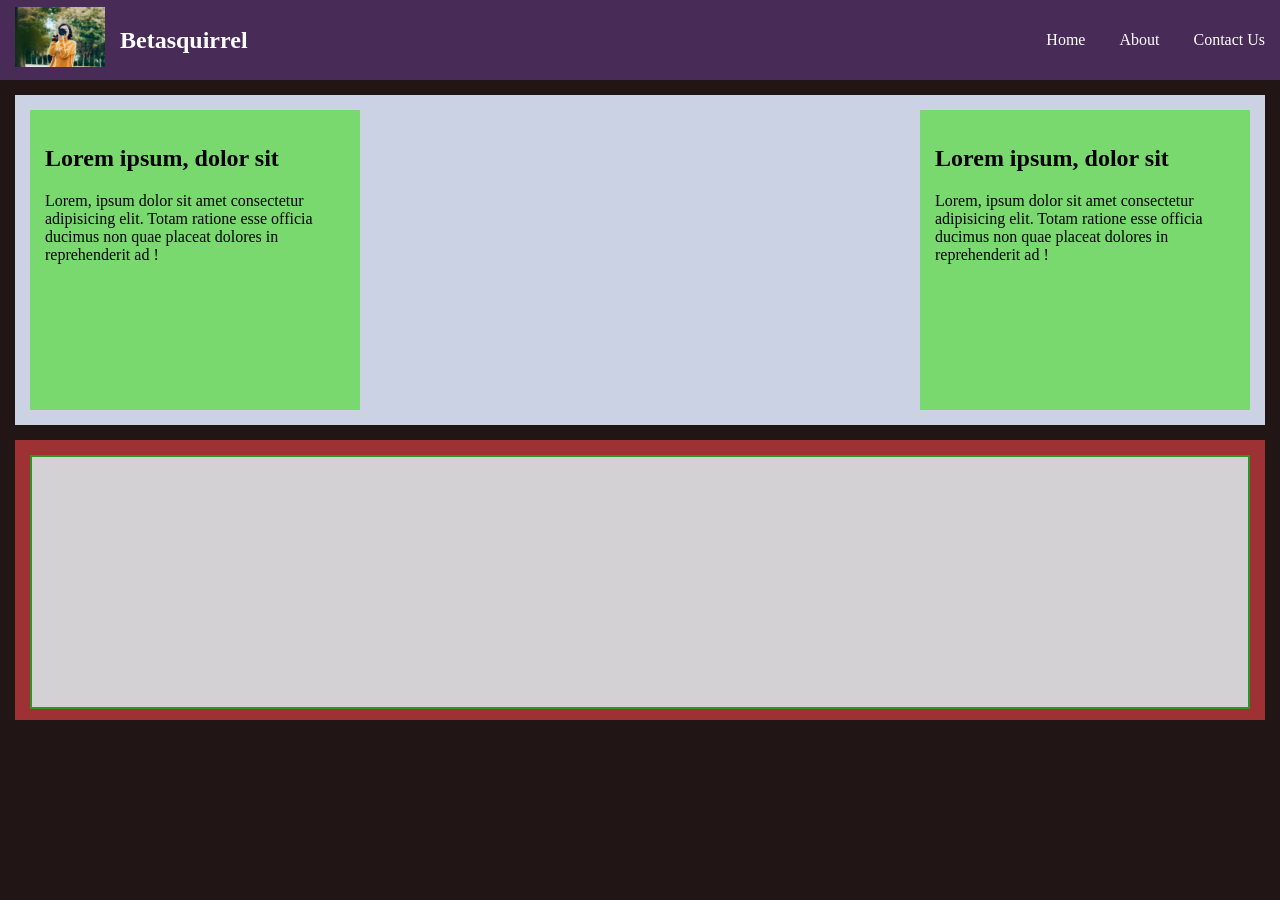
==== Task-3.html @ 94b01695 "task-2 complete" ====
<!DOCTYPE html>
<html lang="en">
<head>
    <meta charset="UTF-8">
    <meta name="viewport" content="width=device-width, initial-scale=1.0">
    <title>Task-3</title>
    <LINK rel="stylesheet" href="CSS/Task-3.CSS" />
</head>
<body>
    <div id="navbar">
        <div id="logo-container">
            <img src="images/free-images.jpg" alt="" />
            <h2>Betasquirrel</h2>
        </div>
        <div id="menu-container">
            <nav>
                <a href="#">Home</a>
                <a href="#">About</a>
                <a href="#">Contact Us</a>
            </nav>
        </div>

    </div>
    <div id="main-container">
        <div class="box one">
            <h2>Lorem ipsum, dolor sit </h2>
            <p>Lorem, ipsum dolor sit amet consectetur adipisicing elit. Totam ratione esse officia ducimus non quae placeat dolores in reprehenderit ad !</p>
        </div>
        <div class="box two"><h2>Lorem ipsum, dolor sit </h2>
            <p>Lorem, ipsum dolor sit amet consectetur adipisicing elit. Totam ratione esse officia ducimus non quae placeat dolores in reprehenderit ad !</p>
        </div></div>
    </div>
    <div id="secondary-container">
        <div id="inner-container"></div>
    </div> 
      
</body>
</html>
---- CSS/Task-3.CSS ----
body{
    background-color: #221515;
    margin: 0 auto
}
#navbar{
    background-color: #492B57;
    height: 80px;
    display: flex;
    align-items: center;
    justify-content: space-between;
}

#logo-container{
    float: left;
    width: 300px;
    display: flex;
    justify-content: flex-start;
    padding: 15px;
}

#logo-container img{
    height: 60px;
    margin-right: 15px;
}

#logo-container h2{
    display: inline-block;
    color: white;
}

#menu-container{
    width: 260;
    float: right;
}

#menu-container a{
    color: white;
    text-decoration: none;
   padding: 15px;
}

#main-container{
    background-color: #CBD2E3;
    height: 300px;
    margin: 15px;
    padding: 15px;
    display: flex;
    justify-content: space-between;
}

.box{
    background-color:#79D96E ;
    width: 300px;
    float: left;
    padding: 15px;
}

.one{
    float: left;
}
.two{
    float: right;
}

#secondary-container{
    background-color: #9E3133;
    height: 250px;
    margin: 0 15px 15px 15px;
    padding: 15px;
}
#inner-container{
    background-color:#D3D1D3 ;
    border: 2px solid #319427;
    height: 100%;
}
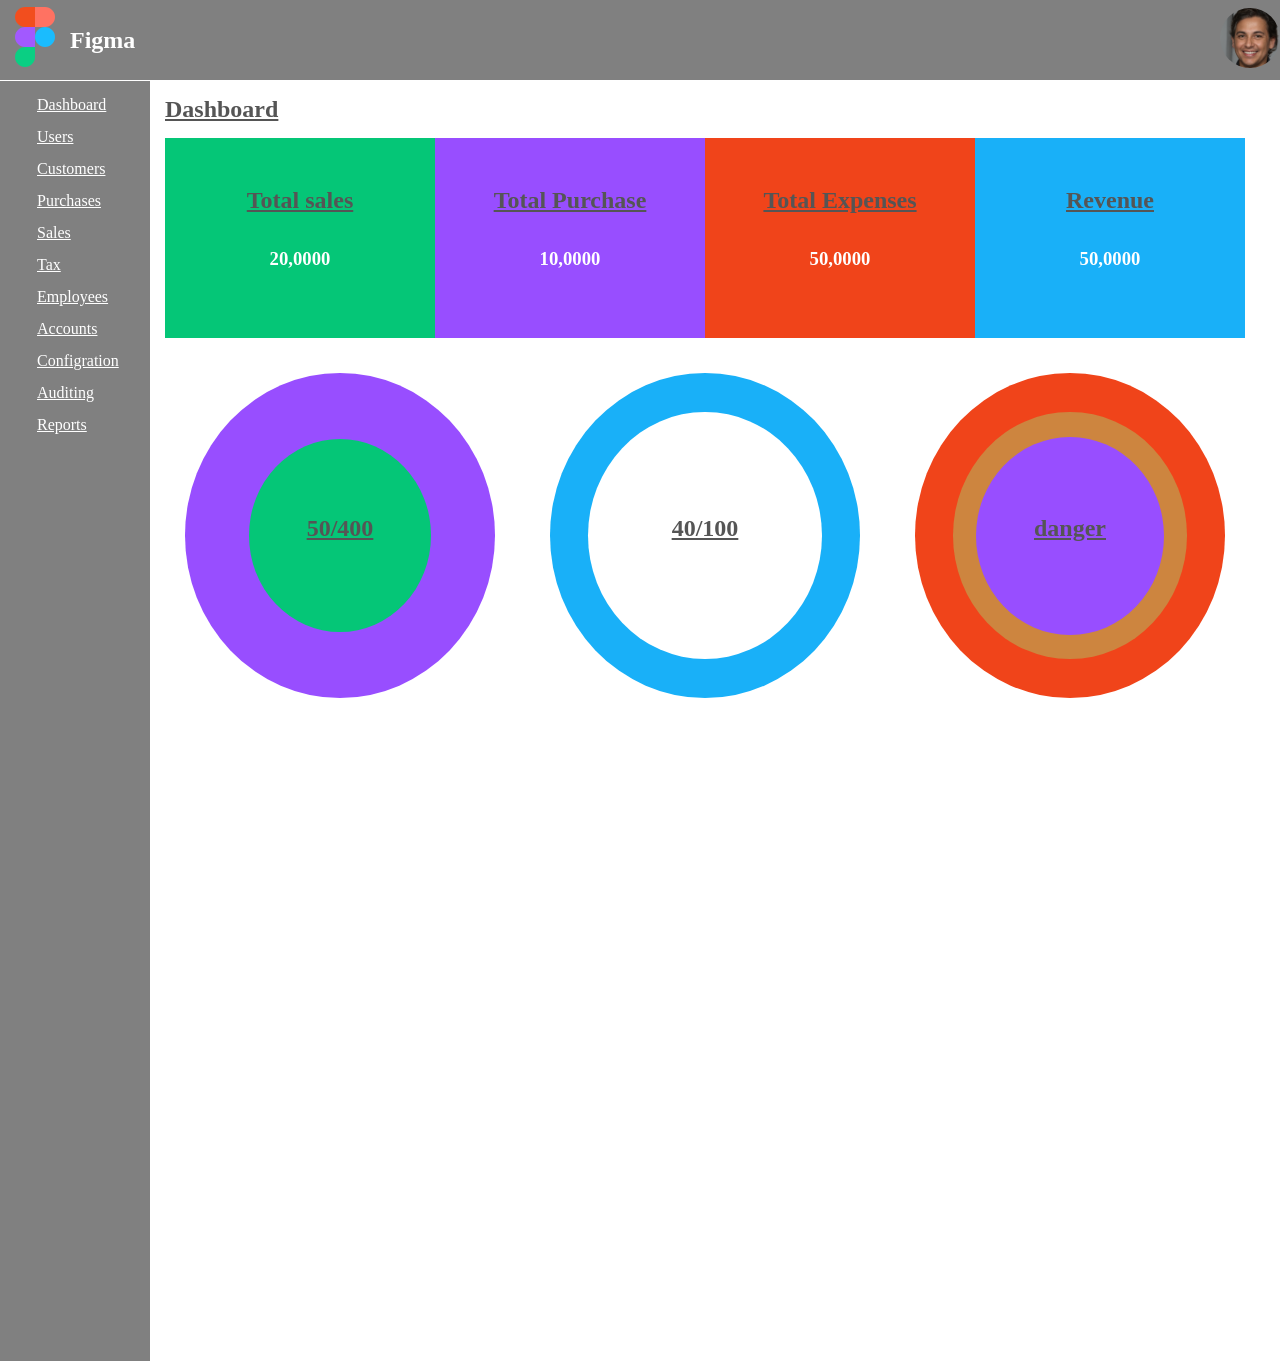
==== commit c756db6f: "Task-3 completed" ====
--- a/Task-3.html
+++ b/Task-3.html
@@ -1,38 +1,81 @@
 <!DOCTYPE html>
 <html lang="en">
-<head>
-    <meta charset="UTF-8">
-    <meta name="viewport" content="width=device-width, initial-scale=1.0">
+  <head>
+    <meta charset="UTF-8" />
+    <meta name="viewport" content="width=device-width, initial-scale=1.0" />
     <title>Task-3</title>
-    <LINK rel="stylesheet" href="CSS/Task-3.CSS" />
-</head>
-<body>
+    <link rel="stylesheet" href="CSS/Task-3.CSS" />
+  </head>
+  <body>
     <div id="navbar">
-        <div id="logo-container">
-            <img src="images/free-images.jpg" alt="" />
-            <h2>Betasquirrel</h2>
+      <div id="logo-container">
+        <img src="images/Figma.svg" alt="logo" />
+        <h2>Figma</h2>
+      </div>
+      <div id="Profile-container">
+        <img src="images/download.jpg" alt="Profile" />
+      </div>
+    </div>
+
+    <div class="main">
+      <div id="sidebar">
+        <nav>
+            <a href="#" class="Active">Dashboard</a>
+            <a href="#">Users</a>
+            <a href="#">Customers</a>
+            <a href="#">Purchases</a>
+            <a href="#">Sales</a>
+            <a href="#">Tax</a>
+            <a href="#">Employees</a>
+            <a href="#">Accounts</a>
+            <a href="#">Configration</a>
+            <a href="#">Auditing</a>
+            <a href="#">Reports</a>
+        </nav>
+      </div>
+      <div id="container">
+        <h2>Dashboard</h2>
+        <div id="tiles-container">
+          <div class="tiles green-bg">
+            <h2>Total sales</h2>
+            <h3>20,0000</h3>
+          </div>
+          <div class="tiles purple-bg">
+            <h2>Total Purchase</h2>
+            <h3>10,0000</h3>
+          </div>
+          <div class="tiles red-bg">
+            <h2>Total Expenses</h2>
+            <h3>50,0000</h3>
+          </div>
+          <div class="tiles cyan-bg">
+            <h2>Revenue</h2>
+            <h3>50,0000</h3>
+          </div>
         </div>
-        <div id="menu-container">
-            <nav>
-                <a href="#">Home</a>
-                <a href="#">About</a>
-                <a href="#">Contact Us</a>
-            </nav>
+        <div id="circle-container">
+          <div class="circle purple-bg">
+            <div class="inner-one green-bg"><h2>50/400</h2></div>
+          </div>
+          <div class="circle cyan-bg">
+            <div class="inner-two">
+              <h2>40/100</h2>
+            </div>
+          </div>
+          <div class="circle red-bg"><div class="inner-three"><div class="inner-four"><h2>danger</h2></div></div>
+        </div></div>
+          <div class="chart">
+            <div class="bar green-bg one"></div>
+            <div class="bar purple-bg two"></div>
+            <div class="bar red-bg three"></div>
+            <div class="bar cyan-bg four"></div>
+            <div class="bar green-bg five"></div>
+            <div class="bar purple-bg six"></div>
+            <div class="Line"></div>
+          </div>
+          </div>
         </div>
-
+      </div>
     </div>
-    <div id="main-container">
-        <div class="box one">
-            <h2>Lorem ipsum, dolor sit </h2>
-            <p>Lorem, ipsum dolor sit amet consectetur adipisicing elit. Totam ratione esse officia ducimus non quae placeat dolores in reprehenderit ad !</p>
-        </div>
-        <div class="box two"><h2>Lorem ipsum, dolor sit </h2>
-            <p>Lorem, ipsum dolor sit amet consectetur adipisicing elit. Totam ratione esse officia ducimus non quae placeat dolores in reprehenderit ad !</p>
-        </div></div>
-    </div>
-    <div id="secondary-container">
-        <div id="inner-container"></div>
-    </div> 
-      
-</body>
-</html>+  </body>
+</html>
--- a/CSS/Task-3.CSS
+++ b/CSS/Task-3.CSS
@@ -1,13 +1,15 @@
 body{
-    background-color: #221515;
+    background-color: white;
     margin: 0 auto
+
 }
 #navbar{
-    background-color: #492B57;
+    background-color: grey;
     height: 80px;
     display: flex;
     align-items: center;
     justify-content: space-between;
+    border-bottom: 1px solid white;
 }
 
 #logo-container{
@@ -28,48 +30,244 @@
     color: white;
 }
 
-#menu-container{
-    width: 260;
+#Profile-container{
+    width: auto;
     float: right;
 }
 
-#menu-container a{
-    color: white;
-    text-decoration: none;
-   padding: 15px;
-}
-
-#main-container{
-    background-color: #CBD2E3;
-    height: 300px;
-    margin: 15px;
+#Profile-container > img{
+height: 60px;
+border-radius: 50%;
+}
+
+.main{
+    height: calc(100vh - 81px);
+}
+#sidebar{
+    height: 100vh;
+    background-color: grey;
+    width: 150px;
+    float: left;
+}
+
+#container h2{
+    color: #555;
+    margin: 0 0 15px 0;
+    text-decoration: underline;
+}
+
+#container{
     padding: 15px;
+    float: left;
+    width: calc(100vw - 200px)
+}
+
+.green-bg{
+    background-color:#05C677 ;
+}
+
+.purple-bg{
+    background-color:#984EFF ;
+}
+
+.red-bg{
+    background-color:#F0441A ;
+}
+.cyan-bg{
+    background-color:#19B0F8 ;
+}
+
+#tiles-container, #circle-container {
+    display: flex;
+}
+#tiles-container{
+    margin-bottom: 15px;
+}
+
+.tiles{
+    height: 200px;
+    
+}
+
+.tiles, .circle, .chart{
+    width: calc(100% /4);
+    display: flex;
+    flex-direction: column;
+    justify-content: center;
+    align-items: center;
+}
+
+
+
+.tiles h2, .tiles h3 {
+    color: white;
+}
+
+.circle, .chart {
+    height: calc((100vw - 180px) / 4);
+}
+
+#tiles-container, #circle-container > div {
+    margin-right: 15px;
+}
+
+#tiles-container, #circle-container  > div:last-child {
+    margin-right: 0;
+}
+
+.circle{
+    border-radius: 50%;
+    padding: 25px;
+    
+}
+
+#circle-container{
+    padding: 20px;
+    margin-bottom: 35px;
     display: flex;
     justify-content: space-between;
 }
 
-.box{
-    background-color:#79D96E ;
-    width: 300px;
-    float: left;
-    padding: 15px;
-}
-
+.inner-one{
+    width: 70%;
+    height: 70%;
+    border-radius: 50%;
+    display: flex;
+    flex-direction: column;
+    justify-content: center;
+    align-items: center;
+    text-decoration: none;
+}
+
+.inner-one h2 {
+    color: white;
+}
+
+.inner-two{
+    width: 90%;
+    height: 90%;
+    border-radius: 50%;
+    display: flex;
+    flex-direction: column;
+    justify-content: center;
+    align-items: center;
+    text-decoration: none;
+    background-color: white;
+}
+
+.inner-two h2 {
+    color: black;
+    text-decoration: none;
+}
+
+.inner-three{
+    width: 90%;
+    height: 90%;
+    border-radius: 50%;
+    display: flex;
+    flex-direction: column;
+    justify-content: center;
+    align-items: center;
+    text-decoration: none;
+    background-color: peru;
+}
+
+.inner-four{
+    width: 80%;
+    height: 80%;
+    border-radius: 50%;
+    display: flex;
+    flex-direction: column;
+    justify-content: center;
+    align-items: center;
+    text-decoration: none;
+    background-color: #984EFF;
+    
+}
+
+.inner-four h2 {
+    color: white;
+}
+
+#sidebar{
+    height: 100vw   ;
+}
+
+.bar{
+    width: 10px;
+    position: absolute;
+    overflow: hidden;
+}
+
+.chart{
+position: relative;
+display: block;
+}
+
+.chart div{
+bottom: 0;
+
+
+}
 .one{
-    float: left;
-}
+    height: calc(100%-30);
+    left: 0;
+}
+
 .two{
-    float: right;
-}
-
-#secondary-container{
-    background-color: #9E3133;
-    height: 250px;
-    margin: 0 15px 15px 15px;
-    padding: 15px;
-}
-#inner-container{
-    background-color:#D3D1D3 ;
-    border: 2px solid #319427;
-    height: 100%;
-}+    height: calc(100%-45);
+    left: 25px;
+}
+
+.three{
+    height: calc(100%-40);
+    left: 50px;
+}
+
+.four{
+    height: calc(100%-10);
+    left: 75px;
+}
+
+.five{
+        height: calc(100%-55);
+    left: 100px; 
+
+}
+
+.six{
+    height: calc(100%-22);
+    left: 125px;
+}
+
+.line{
+    width: 100%;
+    height: 15px;
+    background-color: black;
+    position: absolute;
+}
+
+#sidebar nav{
+display: flex;
+flex-direction: column;
+align-items: self-start;
+padding: 15px 30px 30px 30px;
+
+
+}
+#sidebar nav a {
+    color: white;
+    padding: 7px;
+}
+#sidebar nav a:first-child{
+    padding-top: 0;
+}
+
+#sidebar nav a.active{
+color: green;
+    text-decoration: none;
+
+}
+
+
+
